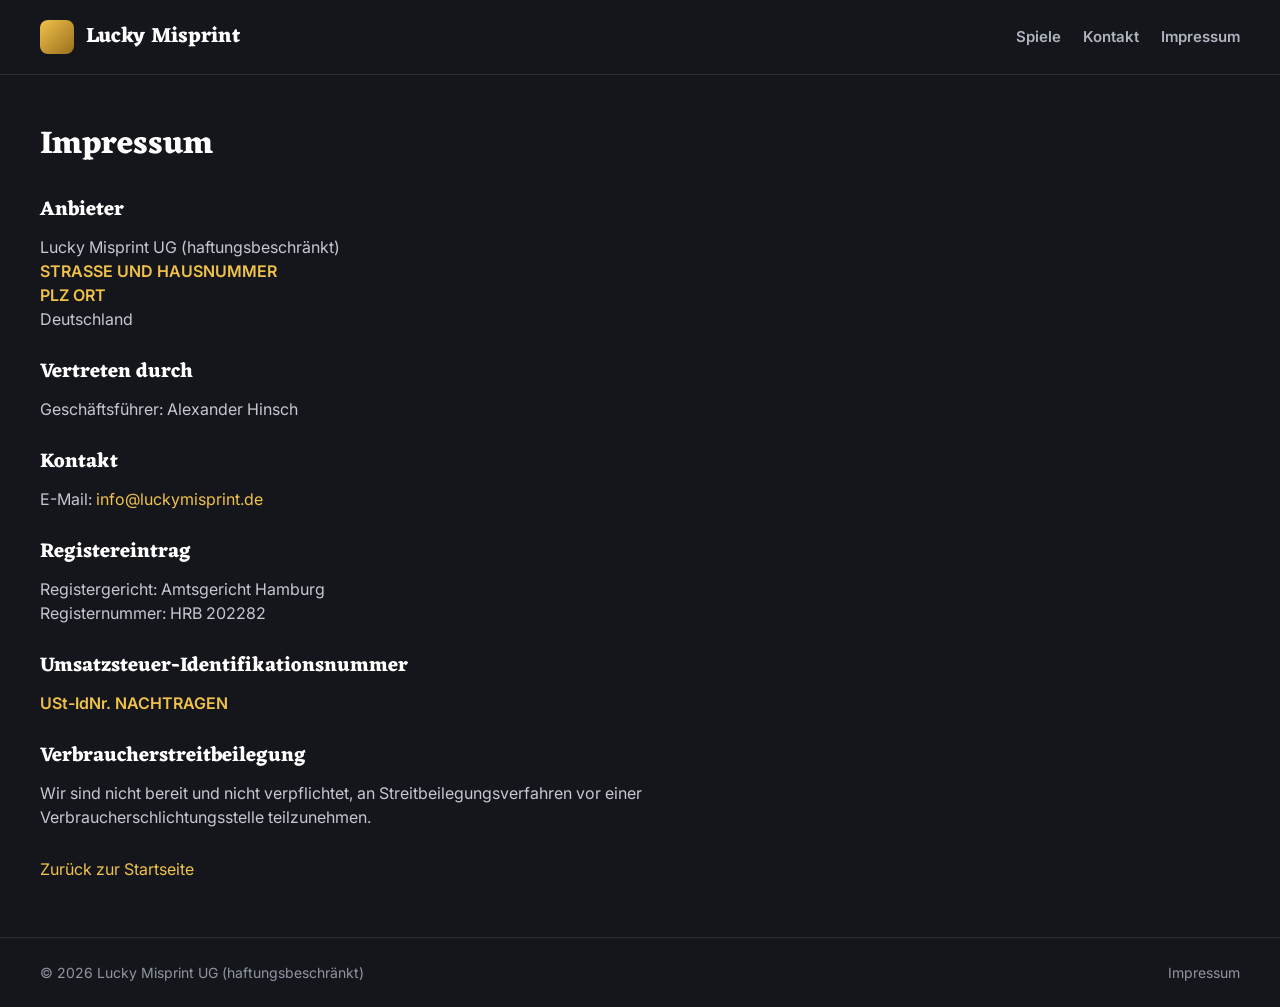
==== impressum.html @ 0a8ca7f2 "Add files via upload" ====
<!doctype html>
<html lang="de">
<head>
<meta charset="utf-8">
<meta name="viewport" content="width=device-width, initial-scale=1">
<title>Impressum — Lucky Misprint UG (haftungsbeschränkt)</title>
<meta name="robots" content="noindex">
<link rel="stylesheet" href="stil.css">
</head>
<body>

<header class="kopf">
  <a class="marke" href="index.html"><span class="logo"></span><span class="firma">Lucky Misprint</span></a>
  <nav class="nav">
    <a href="index.html#spiele">Spiele</a>
    <a href="index.html#kontakt">Kontakt</a>
    <a href="impressum.html">Impressum</a>
  </nav>
</header>

<main class="inhalt">
  <h1>Impressum</h1>

  <h2>Anbieter</h2>
  <p>
    Lucky Misprint UG (haftungsbeschränkt)<br>
    <span class="platzhalter">STRASSE UND HAUSNUMMER</span><br>
    <span class="platzhalter">PLZ ORT</span><br>
    Deutschland
  </p>

  <h2>Vertreten durch</h2>
  <p>Geschäftsführer: Alexander Hinsch</p>

  <h2>Kontakt</h2>
  <p>E-Mail: <a href="mailto:info@luckymisprint.de">info@luckymisprint.de</a></p>

  <h2>Registereintrag</h2>
  <p>
    Registergericht: Amtsgericht Hamburg<br>
    Registernummer: HRB 202282
  </p>

  <h2>Umsatzsteuer-Identifikationsnummer</h2>
  <p><span class="platzhalter">USt-IdNr. NACHTRAGEN</span></p>

  <h2>Verbraucherstreitbeilegung</h2>
  <p>Wir sind nicht bereit und nicht verpflichtet, an Streitbeilegungsverfahren vor einer Verbraucherschlichtungsstelle teilzunehmen.</p>

  <p style="margin-top:28px"><a href="index.html">Zurück zur Startseite</a></p>
</main>

<footer class="fuss">
  <span>© 2026 Lucky Misprint UG (haftungsbeschränkt)</span>
  <span class="rechts"><a href="impressum.html">Impressum</a></span>
</footer>

</body>
</html>
---- stil.css ----
@import url('https://fonts.googleapis.com/css2?family=Eczar:wght@600;700&family=Inter:wght@400;500;600;700&display=swap');

*{box-sizing:border-box;margin:0;padding:0}
body{background:#15161c;color:#e8e8ee;font-family:Inter,system-ui,sans-serif;line-height:1.5}
a{color:inherit}

.kopf{display:flex;align-items:center;gap:14px;padding:20px 40px;border-bottom:1px solid rgba(255,255,255,.1);flex-wrap:wrap}
.marke{display:flex;align-items:center;gap:12px;text-decoration:none}
.logo{width:34px;height:34px;border-radius:8px;background:linear-gradient(135deg,#f0c24a,#9a6f1e);flex:none}
.firma{font-family:Eczar,serif;font-size:21px;font-weight:700;color:#fff}
.nav{margin-left:auto;display:flex;gap:22px;font-size:15px;font-weight:600}
.nav a{color:#aeb4bf;text-decoration:none}
.nav a:hover{color:#f0c24a}

.held{padding:64px 40px 54px;background:radial-gradient(ellipse at 20% 0%,#2a2546,#15161c 70%)}
.held h1{font-family:Eczar,serif;font-size:40px;font-weight:700;color:#fff;line-height:1.2;max-width:640px}
.held p{font-size:17px;color:#b9bec8;margin-top:16px;max-width:580px}

.abschnitt{padding:46px 40px;border-top:1px solid rgba(255,255,255,.08)}
.ueber{font-family:Eczar,serif;font-size:14px;color:#f0c24a;font-weight:700;letter-spacing:.08em;text-transform:uppercase;margin-bottom:16px}
h2{font-family:Eczar,serif;font-size:27px;color:#fff;font-weight:700;margin-bottom:14px}

.spiel{display:flex;gap:26px;align-items:center;background:rgba(255,255,255,.04);border:1px solid rgba(255,255,255,.1);border-radius:12px;padding:22px;flex-wrap:wrap}
.spielbild{width:320px;border-radius:10px;border:1px solid rgba(255,255,255,.15);display:block;height:auto;flex:none}
.spieltext{flex:1;min-width:260px}
.spieltext h2{margin-bottom:10px}
.spieltext p{font-size:16px;color:#b9bec8}
.status{color:#8f96a2;font-size:15px;margin-top:10px}

.kontakt{display:flex;gap:44px;flex-wrap:wrap}
.kontakt div{font-size:16px;color:#b9bec8}
.kontakt b{display:block;color:#fff;font-size:14px;margin-bottom:5px;font-family:Eczar,serif}
.kontakt a{color:#f0c24a;text-decoration:none}

.inhalt{padding:46px 40px;max-width:760px}
.inhalt h1{font-family:Eczar,serif;font-size:32px;color:#fff;margin-bottom:22px}
.inhalt h2{font-size:20px;margin:26px 0 10px}
.inhalt p{font-size:16px;color:#c3c8d2;margin-bottom:10px}
.inhalt .platzhalter{color:#f0c24a;font-weight:600}
.inhalt a{color:#f0c24a;text-decoration:none}

.fuss{padding:24px 40px;border-top:1px solid rgba(255,255,255,.1);display:flex;gap:24px;font-size:14px;color:#8f96a2;flex-wrap:wrap}
.fuss .rechts{margin-left:auto}
.fuss a{text-decoration:none}

@media (max-width:700px){
  .held h1{font-size:29px}
  .kopf,.held,.abschnitt,.inhalt,.fuss{padding-left:20px;padding-right:20px}
  .spielbild{width:100%}
  .nav{width:100%;margin-left:0;margin-top:10px;gap:16px}
}
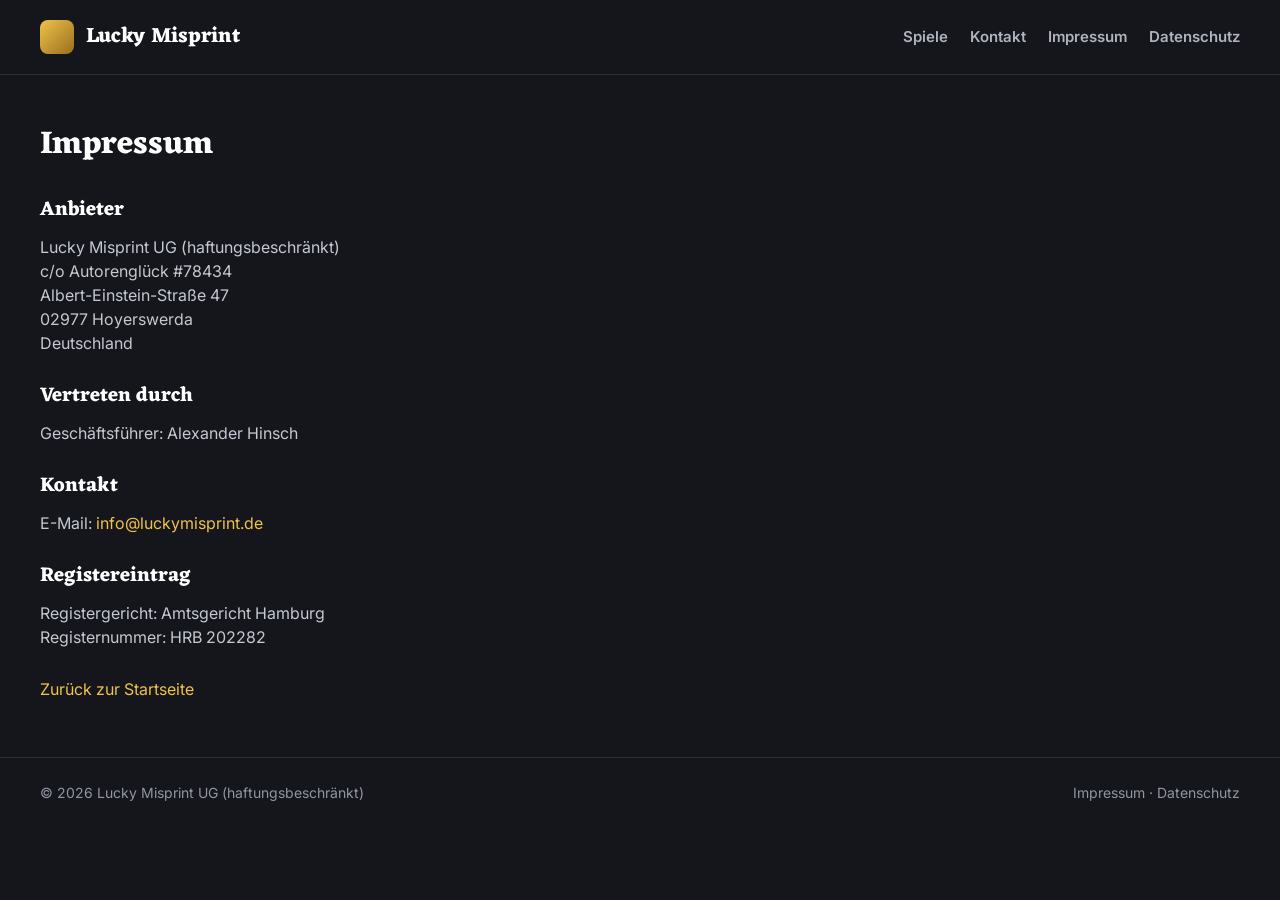
==== commit fa5c9fd6: "Add files via upload" ====
--- a/impressum.html
+++ b/impressum.html
@@ -15,6 +15,7 @@
     <a href="index.html#spiele">Spiele</a>
     <a href="index.html#kontakt">Kontakt</a>
     <a href="impressum.html">Impressum</a>
+    <a href="datenschutz.html">Datenschutz</a>
   </nav>
 </header>
 
@@ -24,8 +25,9 @@
   <h2>Anbieter</h2>
   <p>
     Lucky Misprint UG (haftungsbeschränkt)<br>
-    <span class="platzhalter">STRASSE UND HAUSNUMMER</span><br>
-    <span class="platzhalter">PLZ ORT</span><br>
+    c/o Autorenglück #78434<br>
+    Albert-Einstein-Straße 47<br>
+    02977 Hoyerswerda<br>
     Deutschland
   </p>
 
@@ -41,18 +43,12 @@
     Registernummer: HRB 202282
   </p>
 
-  <h2>Umsatzsteuer-Identifikationsnummer</h2>
-  <p><span class="platzhalter">USt-IdNr. NACHTRAGEN</span></p>
-
-  <h2>Verbraucherstreitbeilegung</h2>
-  <p>Wir sind nicht bereit und nicht verpflichtet, an Streitbeilegungsverfahren vor einer Verbraucherschlichtungsstelle teilzunehmen.</p>
-
   <p style="margin-top:28px"><a href="index.html">Zurück zur Startseite</a></p>
 </main>
 
 <footer class="fuss">
   <span>© 2026 Lucky Misprint UG (haftungsbeschränkt)</span>
-  <span class="rechts"><a href="impressum.html">Impressum</a></span>
+  <span class="rechts"><a href="impressum.html">Impressum</a> · <a href="datenschutz.html">Datenschutz</a></span>
 </footer>
 
 </body>
